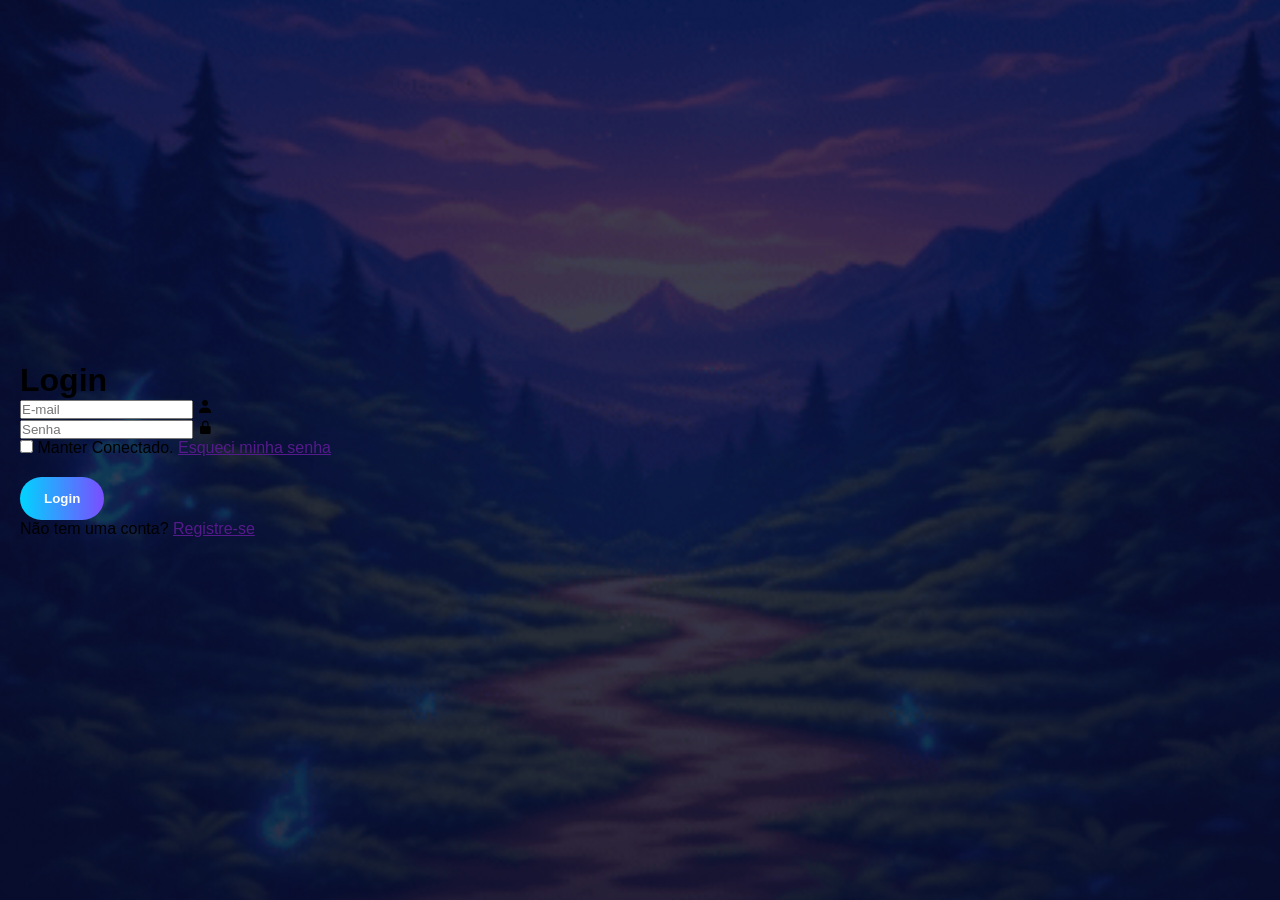
==== login.html @ ec25f84c "adicionado login.html, alterado style.css, ainda nao esta pronto" ====
<!doctype html>
<html lang="pt-br">
  <head>
    <meta charset="UTF-8" />
    <meta name="viewport" content="width=device-width, initial-scale=1.0" />
    <title>Catch Buddy Login</title>
    <link rel="stylesheet" href="style.css">
    <link
      href="https://unpkg.com/boxicons@2.1.4/css/boxicons.min.css"
      rel="stylesheet"
    />
    <!-- biblioteca de icones -->
  </head>
  <body>
    <main class="container">
      <form>
        <h1>Login</h1>

        <div class="input-box">
          <input placeholder="E-mail" type="email" />
          <i class="bx bxs-user"></i>
        </div>
        <div class="input-box">
          <input placeholder="Senha" type="password" />
          <i class="bx bxs-lock-alt"></i>
        </div>

        <div class="lembrar">
          <label>
            <input type="checkbox" />
            Manter Conectado.
          </label>
          <a href="">Esqueci minha senha</a>
        </div>

        <button type="submit">Login</button>

        <div class="registro">
          <p>Não tem uma conta? <a href="">Registre-se</a></p>
        </div>



      </form>
    </main>
  </body>
</html>
---- style.css ----
/* fontes importadas do google fonts */

@import url("https://fonts.googleapis.com/css2?family=Poppins:ital,wght@0,100;0,200;0,300;0,400;0,500;0,600;0,700;0,800;0,900;1,100;1,200;1,300;1,400;1,500;1,600;1,700;1,800;1,900&display=swap");




/* Reset geral do navegador
   Remove margens/paddings padrão
   e faz width/height considerarem border + padding */
* {
  margin: 0;
  padding: 0;
  box-sizing: border-box;
  font-family: Arial, sans-serif;
  /* font-family: "Poppins", sans-serif; */
}

/* Corpo principal da página */
body {
  width: 100%; /* ocupa toda largura disponível */
  max-width: 430px; /* limita largura máxima (estilo mobile) */
  min-height: 100vh; /* altura mínima = tela inteira */

  padding: 20px;

  /* ativa flexbox */
  display: flex;

  /* organiza elementos em coluna, mas invertida */
  flex-direction: column-reverse;

  /* cria espaçamento entre elementos */
  justify-content: space-between;

  /* fundo com camada escura + gif */
  background-image:
    linear-gradient(rgba(9, 13, 45, 0.75), rgba(9, 13, 45, 0.85)),
    url("/sources/background.gif");

  /* imagem cobre toda área */
  background-size: cover;

  /* centraliza imagem */
  background-position: center;

  /* impede repetição */
  background-repeat: no-repeat;

  /* deixa fundo fixo ao scroll */
  background-attachment: fixed;

  justify-content: center;
}

/* Logo principal */
.logo {
  display: flex;
  width: 150px;
  height: 200px;
  margin-bottom: 30px; /* distância para baixo */
}

/* Container da logo / header */
.hero {
  display: flex;
  margin-top: 40px;
  justify-content: center; /* centraliza horizontalmente */
}

/* Título principal (caso exista h1 dentro do hero) */
.hero h1 {
  font-size: 3rem;
  font-weight: 800;
  color: #8ed0ff;
}

/* Destaque de texto dentro do h1 */
.hero span {
  color: #7a4dff;
}

/* Container dos botões */
.btnflex {
  display: flex;
  flex-direction: column;
  justify-content: center;
}

/* Estilo padrão de todos botões */
button {
  background: linear-gradient(90deg, #00d4ff, #7a4dff);
  border: none;
  padding: 14px 24px;
  color: white;
  border-radius: 30px;
  font-weight: bold;
  margin-top: 20px;
}

/* Card do mapa */
.map-card {
  height: 250px;
  width: 100%;

  background: #11173f;

  border-radius: 25px;

  /* esconde conteúdo que passar da borda */
  overflow: hidden;

  display: flex;
  justify-content: center;
  align-items: center;

  /* sombra glow */
  box-shadow: 0 0 30px #7a4dff55;

  /* referência para elementos absolutos dentro */
  position: relative;
}

/* Iframe do mapa */
.map-frame {
  width: 100%;
  height: 100%;

  border: none;
  border-radius: 25px;

  /* ocupa toda área do pai */
  position: absolute;
  inset: 0;
}

/* Círculo de animação pulse */
.pulse {
  display: flex;
  align-content: center;

  width: 100px;
  height: 100px;

  border-radius: 50%;

  /* animação infinita */
  animation: pulse 2s infinite;

  /* fica acima dos outros elementos */
  z-index: 99;
}

/* Centro da pulse */
.pulse-center {
  position: absolute;

  top: 50%;
  left: 50%;

  width: 20px;
  height: 20px;

  border-radius: 50%;

  /* centraliza melhor */
  transform: translate(-30%, -30%);

  /* brilho */
  box-shadow: 0 0 20px #0e1516;
}

/* Animação de expansão */
@keyframes pulse {
  0% {
    transform: scale(1); /* tamanho normal */
    opacity: 1; /* visível */
  }

  100% {
    transform: scale(4.8); /* aumenta bastante */
    opacity: 0; /* some */
  }
}

/* Menu inferior */
.bottom-nav {
  display: flex;
  justify-content: space-around;
  padding: 20px 0;
}

/* Botões do menu inferior */
.bottom-nav button {
  background: #1a1d52;
  padding: 12px 18px;
}

/* Responsividade */
@media screen and (max-width: 768px) {
  /* reduz título */
  .hero h1 {
    font-size: 2.4rem;
  }

  /* reduz altura do mapa */
  .map-card {
    height: 220px;
  }
}
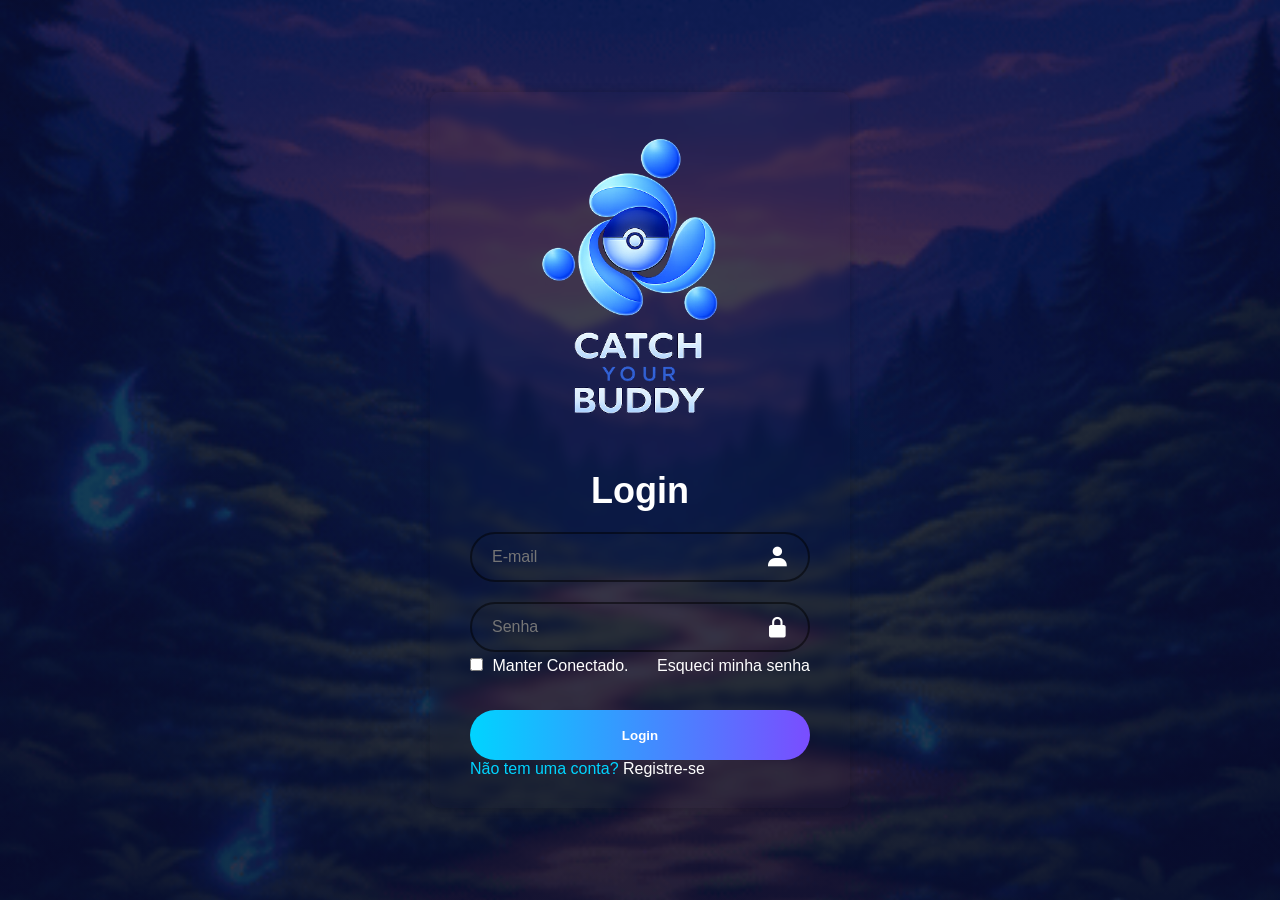
==== commit 8a218615: "termino do login" ====
--- a/login.html
+++ b/login.html
@@ -4,7 +4,7 @@
     <meta charset="UTF-8" />
     <meta name="viewport" content="width=device-width, initial-scale=1.0" />
     <title>Catch Buddy Login</title>
-    <link rel="stylesheet" href="style.css">
+    <link rel="stylesheet" href="login.css" />
     <link
       href="https://unpkg.com/boxicons@2.1.4/css/boxicons.min.css"
       rel="stylesheet"
@@ -14,8 +14,10 @@
   <body>
     <main class="container">
       <form>
+        <div class="logo" >
+          <img src="sources/logo.png" alt="CatchYourBuddy"/>
+        </div>
         <h1>Login</h1>
-
         <div class="input-box">
           <input placeholder="E-mail" type="email" />
           <i class="bx bxs-user"></i>
@@ -33,14 +35,11 @@
           <a href="">Esqueci minha senha</a>
         </div>
 
-        <button type="submit">Login</button>
+        <button class="login" type="submit">Login</button>
 
         <div class="registro">
           <p>Não tem uma conta? <a href="">Registre-se</a></p>
         </div>
-
-
-
       </form>
     </main>
   </body>
--- a/login.css
+++ b/login.css
@@ -0,0 +1,306 @@
+/* fontes importadas do google fonts */
+
+@import url("https://fonts.googleapis.com/css2?family=Poppins:ital,wght@0,100;0,200;0,300;0,400;0,500;0,600;0,700;0,800;0,900;1,100;1,200;1,300;1,400;1,500;1,600;1,700;1,800;1,900&display=swap");
+
+
+
+
+/* Reset geral do navegador
+   Remove margens/paddings padrão
+   e faz width/height considerarem border + padding */
+* {
+  margin: 0;
+  padding: 0;
+  box-sizing: border-box;
+  font-family: Arial, sans-serif;
+  /* font-family: "Poppins", sans-serif; */
+}
+
+/* Corpo principal da página */
+body {
+  width: 100%; /* ocupa toda largura disponível */
+  /* max-width: 430px; limita largura máxima (estilo mobile) */
+  min-height: 100vh; /* altura mínima = tela inteira */
+
+  padding: 20px;
+
+  /* ativa flexbox */
+  display: flex;
+
+  /* organiza elementos em coluna, mas invertida */
+  flex-direction: column-reverse;
+
+  /* cria espaçamento entre elementos */
+  justify-content: space-between;
+
+  /* fundo com camada escura + gif */
+  background-image:
+    linear-gradient(rgba(9, 13, 45, 0.75), rgba(9, 13, 45, 0.85)),
+    url("/sources/background.gif");
+
+  /* imagem cobre toda área */
+  background-size: cover;
+
+  /* centraliza imagem */
+  background-position: center;
+
+  /* impede repetição */
+  background-repeat: no-repeat;
+
+  /* deixa fundo fixo ao scroll */
+  background-attachment: fixed;
+  /*alinhamento*/
+  justify-content: center;
+  align-items: center;
+}
+
+
+.logo {
+  width: 100%;
+  display: flex;
+  justify-content: center;
+  margin-bottom: 30px;
+}
+
+.logo img {
+  width: 250px;
+  height: auto;
+  display: block;
+}
+
+
+/* Container da logo / header */
+.hero {
+  display: flex;
+  margin-top: 40px;
+  justify-content: center; /* centraliza horizontalmente */
+}
+
+/* Título principal (caso exista h1 dentro do hero) */
+.hero h1 {
+  font-size: 3rem;
+  font-weight: 800;
+  color: #8ed0ff;
+}
+
+/* Destaque de texto dentro do h1 */
+.hero span {
+  color: #7a4dff;
+}
+
+/* Container dos botões */
+.btnflex {
+  display: flex;
+  flex-direction: column;
+  justify-content: center;
+}
+
+/* Estilo padrão de todos botões */
+button {
+  background: linear-gradient(90deg, #00d4ff, #7a4dff);
+  border: none;
+  padding: 14px 24px;
+  color: white;
+  border-radius: 30px;
+  font-weight: bold;
+  margin-top: 20px;
+}
+
+/* Card do mapa */
+.map-card {
+  height: 250px;
+  width: 100%;
+
+  background: #11173f;
+
+  border-radius: 25px;
+
+  /* esconde conteúdo que passar da borda */
+  overflow: hidden;
+
+  display: flex;
+  justify-content: center;
+  align-items: center;
+
+  /* sombra glow */
+  box-shadow: 0 0 30px #7a4dff55;
+
+  /* referência para elementos absolutos dentro */
+  position: relative;
+}
+
+/* Iframe do mapa */
+.map-frame {
+  width: 100%;
+  height: 100%;
+
+  border: none;
+  border-radius: 25px;
+
+  /* ocupa toda área do pai */
+  position: absolute;
+  inset: 0;
+}
+
+/* Círculo de animação pulse */
+.pulse {
+  display: flex;
+  align-content: center;
+
+  width: 100px;
+  height: 100px;
+
+  border-radius: 50%;
+
+  /* animação infinita */
+  animation: pulse 2s infinite;
+
+  /* fica acima dos outros elementos */
+  z-index: 99;
+}
+
+/* Centro da pulse */
+.pulse-center {
+  position: absolute;
+
+  top: 50%;
+  left: 50%;
+
+  width: 20px;
+  height: 20px;
+
+  border-radius: 50%;
+
+  /* centraliza melhor */
+  transform: translate(-30%, -30%);
+
+  /* brilho */
+  box-shadow: 0 0 20px #0e1516;
+}
+
+/* Animação de expansão */
+@keyframes pulse {
+  0% {
+    transform: scale(1); /* tamanho normal */
+    opacity: 1; /* visível */
+  }
+
+  100% {
+    transform: scale(4.8); /* aumenta bastante */
+    opacity: 0; /* some */
+  }
+}
+
+/* Menu inferior */
+.bottom-nav {
+  display: flex;
+  justify-content: space-around;
+  padding: 20px 0;
+}
+
+/* Botões do menu inferior */
+.bottom-nav button {
+  background: #1a1d52;
+  padding: 12px 18px;
+}
+
+/* Responsividade */
+@media screen and (max-width: 768px) {
+  /* reduz título */
+  .hero h1 {
+    font-size: 2.4rem;
+  }
+
+  /* reduz altura do mapa */
+  .map-card {
+    height: 220px;
+  }
+}
+
+.container {
+  width: 420px;
+  border-radius: 10px;
+  color: #fff;
+  padding: 30px 40px;
+  box-shadow: 0 0 10px rgba(0, 0, 0, 0.2);
+  backdrop-filter: blur(5px);
+
+  display: flex;
+  justify-content: center;
+}
+.container h1 {
+  font-size: 36px;
+  text-align: center;
+}
+
+.input-box {
+  position: relative;
+  width: 100%;
+  height: 50px;
+  margin: 20px 0;
+}
+
+.input-box input {
+  width: 100%;
+  height: 100%;
+  background-color: transparent;
+  border: 2px solid rgba(0, 0, 0, 0.5);
+  border-radius: 40px;
+  outline: 0;
+  font-size: 16px;
+  color: #fff;
+  padding: 20px 45px 20px 20px;
+}
+
+.input-box i {
+  position: absolute;
+  right: 20px;
+  font-size: 25px;
+  top: 50%;
+  transform: translateY(-50%);
+
+}
+
+.lembrar{
+  display: flex;
+  justify-content: space-between;
+  margin: -15px 0 15px;
+}
+
+.lembrar label input{
+  accent-color: #fff;
+  margin-right: 5px;
+}
+
+.lembrar a {
+  text-decoration: none;
+  color: #fff;
+}
+
+.lembrar a:hover {
+  text-decoration: underline;
+}
+
+
+.login{
+  width: 100%;
+  height: 50px;
+  border: none;
+}
+
+form {
+  width: 100%;
+}
+
+.registro {
+  color: #00d4ff;
+}
+
+.registro a {
+  text-decoration: none;
+  color: #fff;
+}
+
+.registro a:hover {
+  text-decoration: underline;
+}
